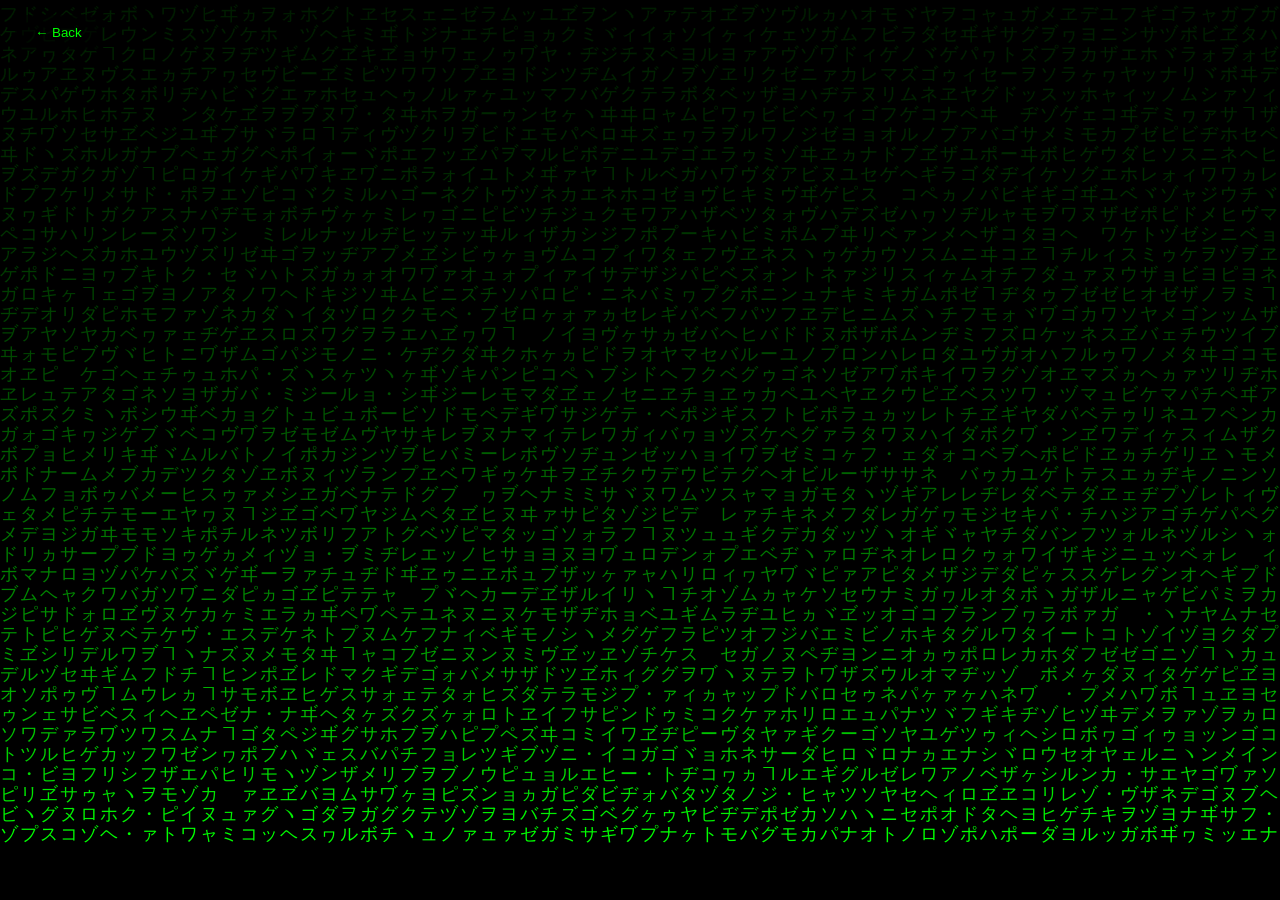
==== screensavers/matrix/index.html @ 9e12b78e "Add Matrix Rain screensaver HTML and JavaScript" ====
<!DOCTYPE html>
<html lang="en">
<head>
  <meta charset="UTF-8">
  <meta name="viewport" content="width=device-width, initial-scale=1.0">
  <title>Matrix Rain</title>
  <style>
    body { margin:0; overflow:hidden; background:#000; }
    canvas { display:block; }
    .back { position:absolute; top:15px; left:15px; padding:10px 20px; background:rgba(0,0,0,0.6); color:#0f0; border:none; border-radius:4px; cursor:pointer; z-index:10; }
  </style>
</head>
<body>
  <button class="back" onclick="history.back()">← Back</button>
  <canvas id="c"></canvas>

  <script>
    const canvas = document.getElementById('c');
    const ctx = canvas.getContext('2d');
    let w, h, cols, drops;

    function resize() {
      w = canvas.width = window.innerWidth;
      h = canvas.height = window.innerHeight;
      cols = Math.floor(w / 20);
      drops = Array(cols).fill(1);
    }

    function draw() {
      ctx.fillStyle = 'rgba(0,0,0,0.05)';
      ctx.fillRect(0, 0, w, h);
      ctx.fillStyle = '#0f0';
      ctx.font = '18px monospace';

      for (let i = 0; i < drops.length; i++) {
        const text = String.fromCharCode(0x30A0 + Math.random() * 96);
        ctx.fillText(text, i * 20, drops[i] * 20);
        if (drops[i] * 20 > h && Math.random() > 0.975) drops[i] = 0;
        drops[i]++;
      }
    }

    setInterval(draw, 35);
    window.addEventListener('resize', resize);
    resize();

    // Fullscreen on load
    document.addEventListener('click', () => {
      document.documentElement.requestFullscreen?.();
    }, { once: true });
  </script>
</body>
</html>
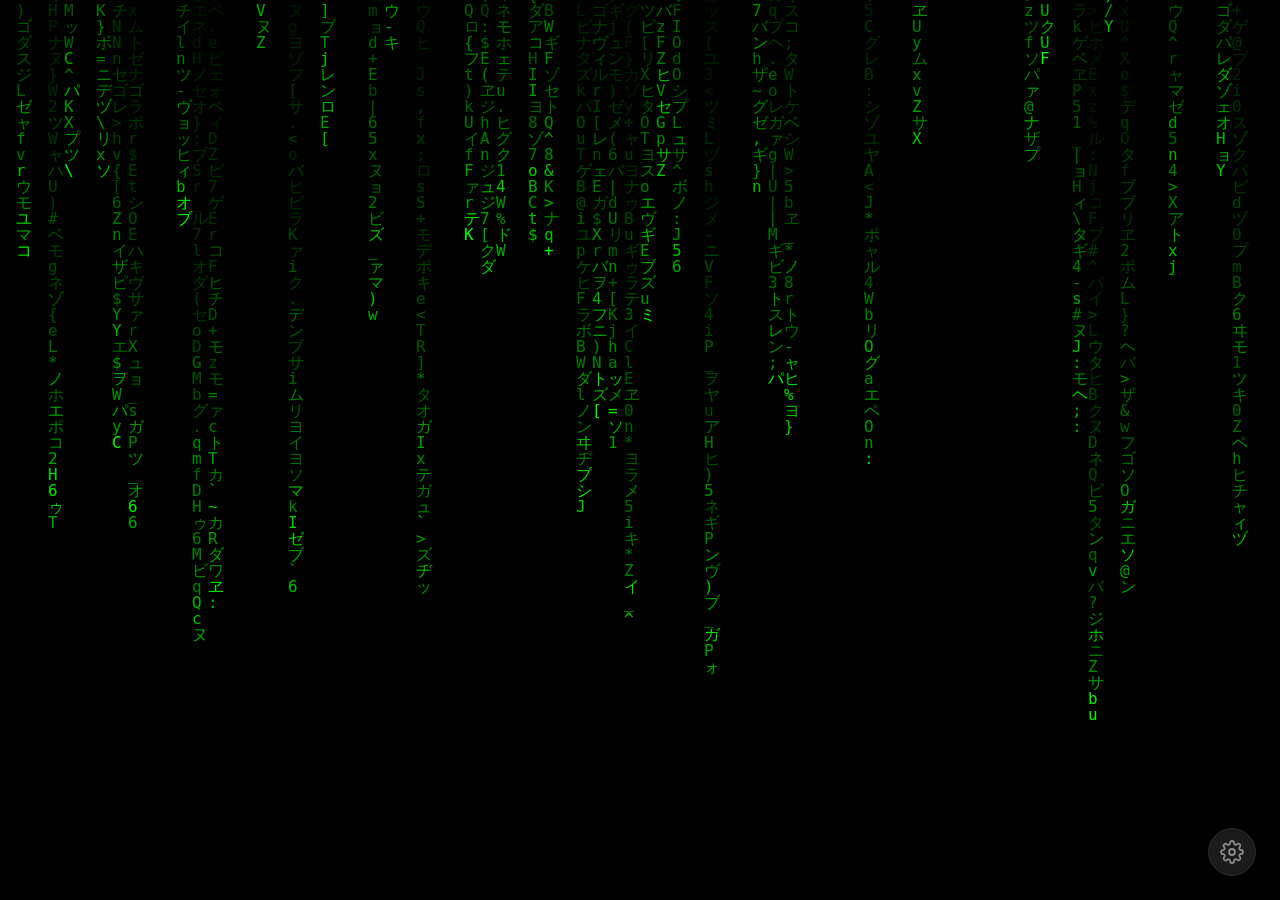
==== commit 045ffa4f: "Refactor Matrix Rain HTML and styles for UI enhancements" ====
--- a/screensavers/matrix/index.html
+++ b/screensavers/matrix/index.html
@@ -1,53 +1,307 @@
 <!DOCTYPE html>
-<html lang="en">
+<html>
 <head>
-  <meta charset="UTF-8">
-  <meta name="viewport" content="width=device-width, initial-scale=1.0">
-  <title>Matrix Rain</title>
-  <style>
-    body { margin:0; overflow:hidden; background:#000; }
-    canvas { display:block; }
-    .back { position:absolute; top:15px; left:15px; padding:10px 20px; background:rgba(0,0,0,0.6); color:#0f0; border:none; border-radius:4px; cursor:pointer; z-index:10; }
-  </style>
+<title>Matrix Code Rain</title>
+<link rel="preconnect" href="https://fonts.googleapis.com">
+<link rel="preconnect" href="https://fonts.gstatic.com" crossorigin>
+<link href="https://fonts.googleapis.com/css2?family=Syne:wght@400;600;700&family=DM+Mono:wght@400;500&display=swap" rel="stylesheet">
+<style>
+    :root{
+        --bg:#131313;
+        --panel:#1b1b1b;
+        --border:#2a2a2a;
+        --orange:#ffa238;
+        --blue:#6babff;
+        --text:#e8e8e8;
+        --muted:#8a8a8a;
+    }
+    *{box-sizing:border-box;}
+    body {
+        margin: 0;
+        padding: 0;
+        overflow: hidden;
+        background-color: var(--bg);
+        font-family: 'Courier New', monospace;
+    }
+    canvas {
+        display: block;
+    }
+
+    /* Settings cog */
+    .cog-btn{
+        position:fixed;
+        bottom:24px;
+        right:24px;
+        width:48px;
+        height:48px;
+        border-radius:50%;
+        background:var(--panel);
+        border:1px solid var(--border);
+        display:flex;
+        align-items:center;
+        justify-content:center;
+        cursor:pointer;
+        z-index:10;
+        transition:transform .3s ease, border-color .2s ease, box-shadow .2s ease;
+        box-shadow:0 4px 14px rgba(0,0,0,.4);
+    }
+    .cog-btn:hover{
+        border-color:var(--orange);
+        box-shadow:0 4px 18px rgba(255,162,56,.25);
+    }
+    .cog-btn.open{
+        transform:rotate(90deg);
+    }
+    .cog-btn svg{
+        width:24px;
+        height:24px;
+        stroke:var(--muted);
+        transition:stroke .2s ease;
+    }
+    .cog-btn:hover svg{
+        stroke:var(--orange);
+    }
+
+    /* Settings panel */
+    .panel{
+        position:fixed;
+        bottom:84px;
+        right:24px;
+        width:230px;
+        background:var(--panel);
+        border:1px solid var(--border);
+        border-radius:12px;
+        padding:18px;
+        z-index:10;
+        opacity:0;
+        transform:translateY(12px) scale(.97);
+        pointer-events:none;
+        transition:opacity .2s ease, transform .2s ease;
+        box-shadow:0 8px 30px rgba(0,0,0,.5);
+    }
+    .panel.open{
+        opacity:1;
+        transform:translateY(0) scale(1);
+        pointer-events:auto;
+    }
+    .panel h3{
+        margin:0 0 12px;
+        font-family:'Syne', sans-serif;
+        font-weight:700;
+        font-size:13px;
+        letter-spacing:.08em;
+        text-transform:uppercase;
+        color:var(--text);
+    }
+    .swatch-grid{
+        display:grid;
+        grid-template-columns:repeat(5, 1fr);
+        gap:10px;
+        margin-bottom:12px;
+    }
+    .swatch{
+        width:32px;
+        height:32px;
+        border-radius:8px;
+        cursor:pointer;
+        border:2px solid transparent;
+        transition:transform .15s ease, border-color .15s ease;
+        position:relative;
+    }
+    .swatch:hover{
+        transform:scale(1.08);
+    }
+    .swatch.active{
+        border-color:#fff;
+    }
+    .chaos-btn{
+        width:100%;
+        padding:10px;
+        border-radius:8px;
+        border:1px solid var(--border);
+        background:linear-gradient(90deg, #ff4d4d, #ffa238, #ffe95c, #4dff88, #4dc3ff, #a24dff, #ff4d9e);
+        background-size:300% 100%;
+        animation:chaos-shift 4s linear infinite;
+        color:#0a0a0a;
+        font-family:'DM Mono', monospace;
+        font-weight:500;
+        font-size:12px;
+        text-transform:uppercase;
+        letter-spacing:.06em;
+        cursor:pointer;
+        transition:transform .15s ease, box-shadow .15s ease;
+    }
+    .chaos-btn:hover{
+        transform:scale(1.02);
+        box-shadow:0 0 16px rgba(255,162,56,.35);
+    }
+    .chaos-btn.active{
+        box-shadow:0 0 0 2px #fff inset;
+    }
+    @keyframes chaos-shift{
+        0%{background-position:0% 50%;}
+        100%{background-position:300% 50%;}
+    }
+    .label{
+        font-family:'DM Mono', monospace;
+        font-size:10px;
+        color:var(--muted);
+        margin:0 0 8px;
+        text-transform:uppercase;
+        letter-spacing:.06em;
+    }
+</style>
 </head>
 <body>
-  <button class="back" onclick="history.back()">← Back</button>
-  <canvas id="c"></canvas>
-
-  <script>
-    const canvas = document.getElementById('c');
+<canvas id="matrix"></canvas>
+
+<div class="cog-btn" id="cogBtn" title="Settings">
+    <svg viewBox="0 0 24 24" fill="none" stroke-width="1.8" stroke-linecap="round" stroke-linejoin="round">
+        <circle cx="12" cy="12" r="3"></circle>
+        <path d="M19.4 15a1.65 1.65 0 0 0 .33 1.82l.06.06a2 2 0 1 1-2.83 2.83l-.06-.06a1.65 1.65 0 0 0-1.82-.33 1.65 1.65 0 0 0-1 1.51V21a2 2 0 0 1-4 0v-.09A1.65 1.65 0 0 0 9 19.4a1.65 1.65 0 0 0-1.82.33l-.06.06a2 2 0 1 1-2.83-2.83l.06-.06a1.65 1.65 0 0 0 .33-1.82 1.65 1.65 0 0 0-1.51-1H3a2 2 0 0 1 0-4h.09A1.65 1.65 0 0 0 4.6 9a1.65 1.65 0 0 0-.33-1.82l-.06-.06a2 2 0 1 1 2.83-2.83l.06.06a1.65 1.65 0 0 0 1.82.33H9a1.65 1.65 0 0 0 1-1.51V3a2 2 0 0 1 4 0v.09a1.65 1.65 0 0 0 1 1.51 1.65 1.65 0 0 0 1.82-.33l.06-.06a2 2 0 1 1 2.83 2.83l-.06.06a1.65 1.65 0 0 0-.33 1.82V9a1.65 1.65 0 0 0 1.51 1H21a2 2 0 0 1 0 4h-.09a1.65 1.65 0 0 0-1.51 1z"></path>
+    </svg>
+</div>
+
+<div class="panel" id="panel">
+    <h3>Rain Colour</h3>
+    <p class="label">Presets</p>
+    <div class="swatch-grid" id="swatchGrid"></div>
+    <p class="label">Special</p>
+    <div class="chaos-btn" id="chaosBtn">Chaos Mode</div>
+</div>
+
+<script>
+    // ---------- Matrix rain ----------
+    const chars = "アァカサタナハマヤャラワガザダバパイィキシチニヒミリヰギジヂビピウゥクスツヌフムユュルグズブヅプエェケセテネヘメレヱゲゼデベペオォコソトノホモヨョロヲゴゾドボポヴッン0123456789ABCDEFGHIJKLMNOPQRSTUVWXYZabcdefghijklmnopqrstuvwxyz#$%&()*+,-./:;<=>?@[\\]^_`{|}~";
+
+    const canvas = document.getElementById('matrix');
     const ctx = canvas.getContext('2d');
-    let w, h, cols, drops;
-
-    function resize() {
-      w = canvas.width = window.innerWidth;
-      h = canvas.height = window.innerHeight;
-      cols = Math.floor(w / 20);
-      drops = Array(cols).fill(1);
+
+    canvas.width = window.innerWidth;
+    canvas.height = window.innerHeight;
+
+    const fontSize = 16;
+    let columns = Math.floor(canvas.width / fontSize);
+
+    let drops = [];
+    function initDrops(){
+        columns = Math.floor(canvas.width / fontSize);
+        drops = [];
+        for (let i = 0; i < columns; i++) {
+            drops[i] = Math.floor(Math.random() * -100) - 1;
+        }
+    }
+    initDrops();
+
+    // Colour presets: each is a small shade palette for organic variation,
+    // except Chaos which is handled separately per-character.
+    const presets = {
+        green:  { name: 'Matrix Green', swatch: '#00FF00', shades: ['#00FF00', '#00CC00', '#009900', '#00AA00', '#00BB00'] },
+        orange: { name: 'Amber',        swatch: '#ffa238', shades: ['#ffa238', '#ff8c00', '#e67e00', '#ffb85c', '#cc7000'] },
+        blue:   { name: 'Cyberblue',    swatch: '#6babff', shades: ['#6babff', '#3d8bff', '#8fc0ff', '#2a6fdb', '#a9d0ff'] },
+        red:    { name: 'Blood',        swatch: '#ff3b3b', shades: ['#ff3b3b', '#cc0000', '#ff6b6b', '#990000', '#e01d1d'] },
+        purple: { name: 'Nightshade',   swatch: '#a24dff', shades: ['#a24dff', '#7b2ff7', '#c084fc', '#5b1bb0', '#d4a7ff'] },
+        pink:   { name: 'Synthwave',    swatch: '#ff4da6', shades: ['#ff4da6', '#ff2d95', '#ff8cc6', '#cc1d75', '#ffb3dd'] },
+        cyan:   { name: 'Terminal',     swatch: '#4dffe0', shades: ['#4dffe0', '#00e6b8', '#8fffea', '#00b894', '#b2fff0'] },
+        gold:   { name: 'Gilded',       swatch: '#ffd54d', shades: ['#ffd54d', '#e6b800', '#fff0a3', '#b38f00', '#ffe07a'] },
+        white:  { name: 'Ghost',        swatch: '#f4f4f4', shades: ['#ffffff', '#dcdcdc', '#f4f4f4', '#c0c0c0', '#eaeaea'] }
+    };
+
+    let mode = 'green';   // current preset key, or 'chaos'
+    const STORAGE_KEY = 'matrixRainColour';
+
+    function randomHue(){
+        // Full random RGB, keeping it reasonably bright/saturated
+        const h = Math.floor(Math.random() * 360);
+        const s = 70 + Math.random() * 30;
+        const l = 45 + Math.random() * 25;
+        return `hsl(${h.toFixed(0)}, ${s.toFixed(0)}%, ${l.toFixed(0)}%)`;
+    }
+
+    function currentFillStyle(){
+        if (mode === 'chaos') return randomHue();
+        const shades = presets[mode].shades;
+        return shades[Math.floor(Math.random() * shades.length)];
     }
 
     function draw() {
-      ctx.fillStyle = 'rgba(0,0,0,0.05)';
-      ctx.fillRect(0, 0, w, h);
-      ctx.fillStyle = '#0f0';
-      ctx.font = '18px monospace';
-
-      for (let i = 0; i < drops.length; i++) {
-        const text = String.fromCharCode(0x30A0 + Math.random() * 96);
-        ctx.fillText(text, i * 20, drops[i] * 20);
-        if (drops[i] * 20 > h && Math.random() > 0.975) drops[i] = 0;
-        drops[i]++;
-      }
-    }
-
-    setInterval(draw, 35);
-    window.addEventListener('resize', resize);
-    resize();
-
-    // Fullscreen on load
-    document.addEventListener('click', () => {
-      document.documentElement.requestFullscreen?.();
-    }, { once: true });
-  </script>
+        ctx.fillStyle = 'rgba(0, 0, 0, 0.05)';
+        ctx.fillRect(0, 0, canvas.width, canvas.height);
+
+        for (let i = 0; i < drops.length; i++) {
+            const text = chars[Math.floor(Math.random() * chars.length)];
+
+            ctx.fillStyle = currentFillStyle();
+
+            ctx.fillText(text, i * fontSize, drops[i] * fontSize);
+
+            if (drops[i] * fontSize > canvas.height && Math.random() > 0.975) {
+                drops[i] = 0;
+            }
+
+            drops[i]++;
+        }
+    }
+
+    ctx.font = fontSize + 'px monospace';
+    setInterval(draw, 33);
+
+    window.addEventListener('resize', () => {
+        canvas.width = window.innerWidth;
+        canvas.height = window.innerHeight;
+        initDrops();
+    });
+
+    // ---------- Settings UI ----------
+    const cogBtn = document.getElementById('cogBtn');
+    const panel = document.getElementById('panel');
+    const swatchGrid = document.getElementById('swatchGrid');
+    const chaosBtn = document.getElementById('chaosBtn');
+
+    Object.keys(presets).forEach(key => {
+        const p = presets[key];
+        const el = document.createElement('div');
+        el.className = 'swatch';
+        el.style.background = p.swatch;
+        el.title = p.name;
+        el.dataset.key = key;
+        el.addEventListener('click', () => setMode(key));
+        swatchGrid.appendChild(el);
+    });
+
+    chaosBtn.addEventListener('click', () => setMode('chaos'));
+
+    function refreshActiveStates(){
+        document.querySelectorAll('.swatch').forEach(s => {
+            s.classList.toggle('active', mode === s.dataset.key);
+        });
+        chaosBtn.classList.toggle('active', mode === 'chaos');
+    }
+
+    function setMode(key){
+        mode = key;
+        localStorage.setItem(STORAGE_KEY, key);
+        refreshActiveStates();
+    }
+
+    // Restore saved preference
+    const saved = localStorage.getItem(STORAGE_KEY);
+    if (saved && (presets[saved] || saved === 'chaos')) {
+        mode = saved;
+    }
+    refreshActiveStates();
+
+    cogBtn.addEventListener('click', () => {
+        cogBtn.classList.toggle('open');
+        panel.classList.toggle('open');
+    });
+
+    document.addEventListener('click', (e) => {
+        if (!panel.contains(e.target) && !cogBtn.contains(e.target)) {
+            panel.classList.remove('open');
+            cogBtn.classList.remove('open');
+        }
+    });
+</script>
 </body>
 </html>
